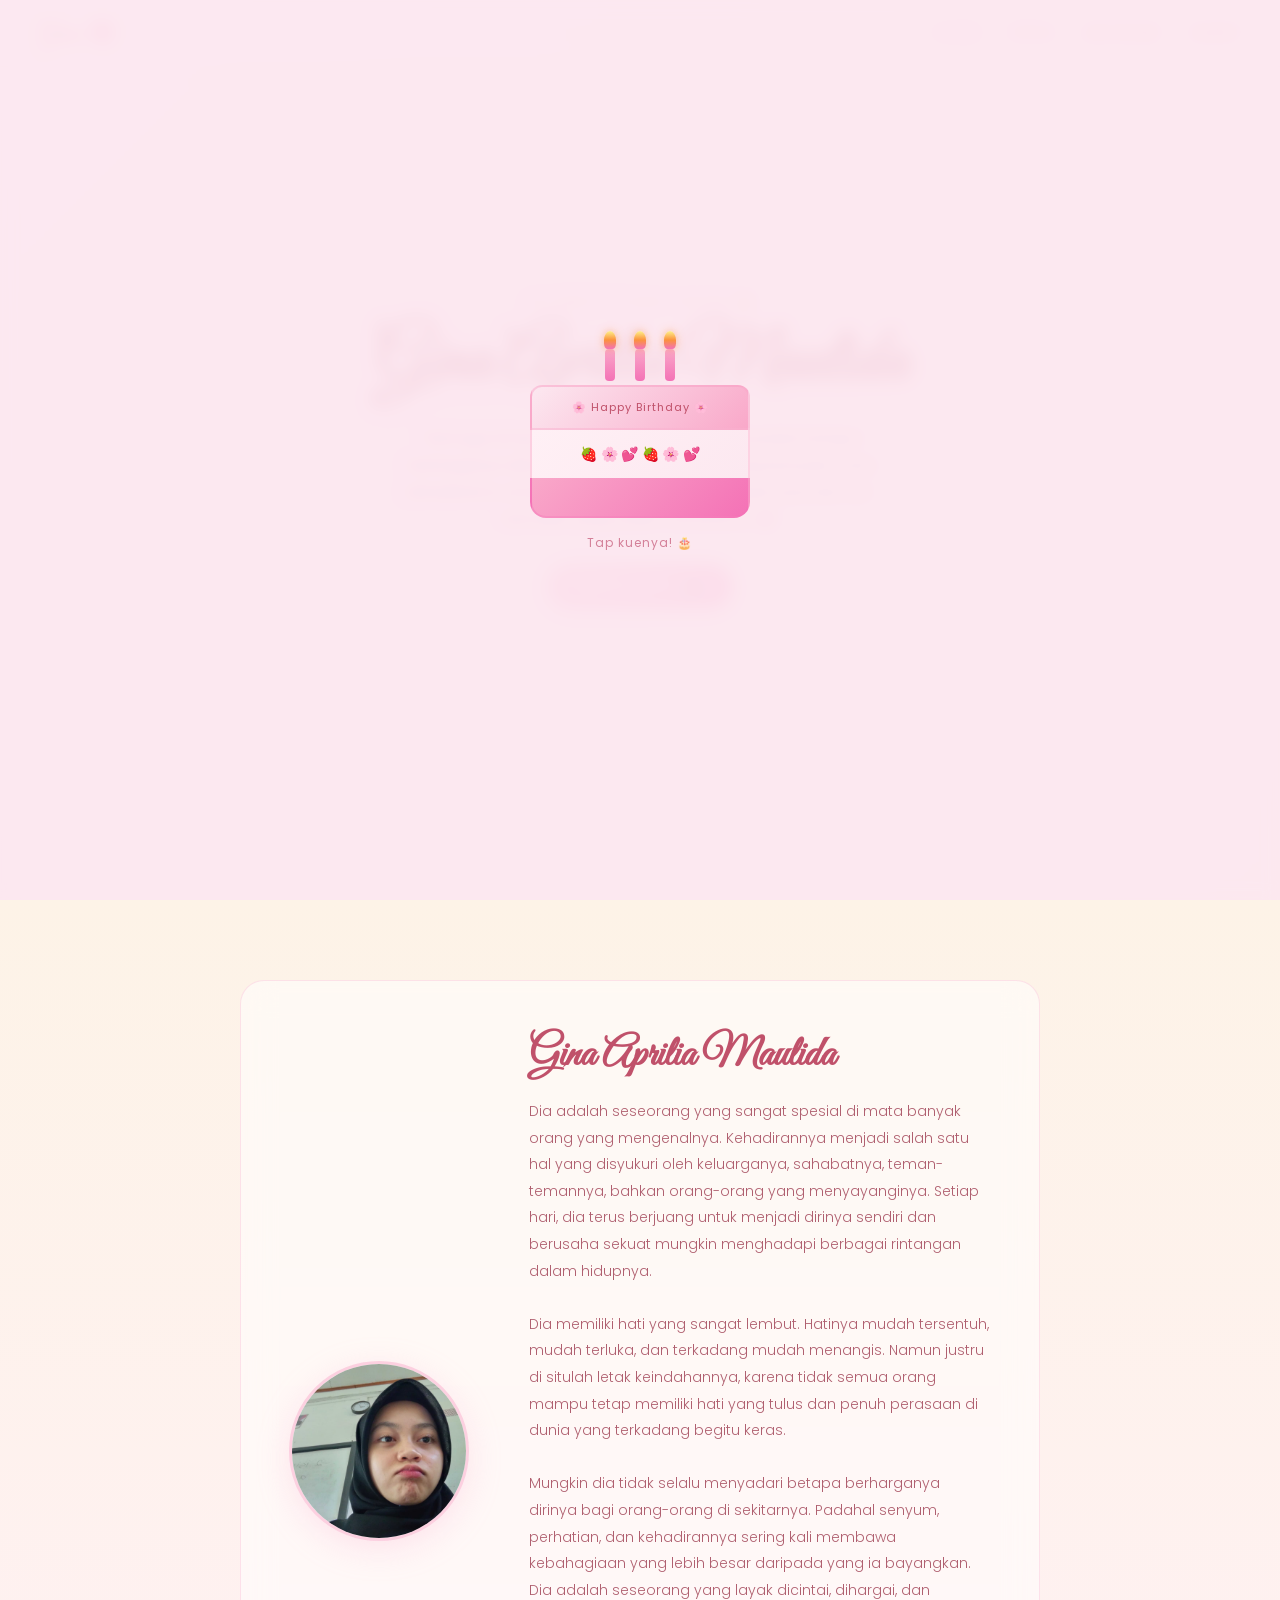
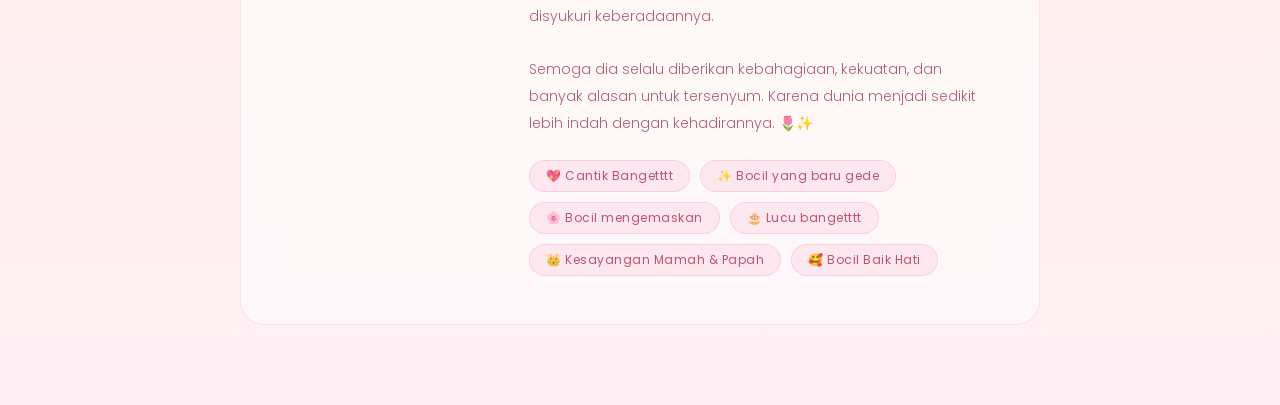
==== home.html @ c2be7301 "Add files via upload" ====
<!DOCTYPE html>
<html lang="id">
<head>
  <meta charset="UTF-8" />
  <meta name="viewport" content="width=device-width, initial-scale=1.0"/>
  <title>Selamat Ulang Tahun, Gina 🌸</title>
  <link rel="preconnect" href="https://fonts.googleapis.com">
  <link href="https://fonts.googleapis.com/css2?family=Great+Vibes&family=Poppins:wght@300;400;600&display=swap" rel="stylesheet">
  <link rel="stylesheet" href="css/style.css">
</head>
<body>

  <nav id="navbar">
    <div class="nav-logo">Gina 🌸</div>
    <ul class="nav-links">
      <li><a href="home.html" class="active">Home</a></li>
      <li><a href="pictures.html">Foto</a></li>
      <li><a href="memories.html">Life Road</a></li>
      <li><a href="letter.html">Surat</a></li>
    </ul>
  </nav>

  <div id="particles-bg"></div>

  <section id="hero">
    <div class="hero-content">
      <p class="hero-sub">Selamat Ulang Tahun 🎂</p>
      <h1 class="hero-name">Gina Aprilia Maulida</h1>
      <p class="hero-quote">
        "Semoga di hari yang istimewa ini, kamu menyadari betapa berharganya dirimu.
        Betapa banyak orang yang bersyukur atas kehadiranmu di dunia ini.
        Semoga hari ini menjadi awal dari hal-hal indah yang sudah menantimu. 🌸"
      </p>
      <a href="#about" class="hero-btn">Tentang Gina 🌷</a>
    </div>
  </section>

  <section id="about">
    <div class="about-card">
      <div class="about-photo">
        <img src="images/bete kayaknya.jpeg" alt="Gina" class="about-img" />
      </div>
      <div class="about-text">
        <h2 class="about-name">Gina Aprilia Maulida</h2>
        <p class="about-desc">
          Dia adalah seseorang yang sangat spesial di mata banyak orang yang mengenalnya. 
          Kehadirannya menjadi salah satu hal yang disyukuri oleh keluarganya, sahabatnya, 
          teman-temannya, bahkan orang-orang yang menyayanginya. Setiap hari, dia terus 
          berjuang untuk menjadi dirinya sendiri dan berusaha sekuat mungkin menghadapi 
          berbagai rintangan dalam hidupnya.
          <br><br>
          Dia memiliki hati yang sangat lembut. Hatinya mudah tersentuh, mudah terluka, 
          dan terkadang mudah menangis. Namun justru di situlah letak keindahannya, karena 
          tidak semua orang mampu tetap memiliki hati yang tulus dan penuh perasaan di dunia 
          yang terkadang begitu keras.
          <br><br>
          Mungkin dia tidak selalu menyadari betapa berharganya dirinya bagi orang-orang 
          di sekitarnya. Padahal senyum, perhatian, dan kehadirannya sering kali membawa 
          kebahagiaan yang lebih besar daripada yang ia bayangkan. Dia adalah seseorang yang 
          layak dicintai, dihargai, dan disyukuri keberadaannya.
          <br><br>
          Semoga dia selalu diberikan kebahagiaan, kekuatan, dan banyak alasan untuk 
          tersenyum. Karena dunia menjadi sedikit lebih indah dengan kehadirannya. 🌷✨
        </p>
        <div class="about-tags">
          <span class="tag">💖 Cantik Bangetttt</span>
          <span class="tag">✨ Bocil yang baru gede</span>
          <span class="tag">🌸 Bocil mengemaskan</span>
          <span class="tag">🎂 Lucu bangetttt</span>
          <span class="tag">👑 Kesayangan Mamah & Papah</span>
          <span class="tag">🥰 Bocil Baik Hati</span>
        </div>
      </div>
    </div>
  </section>

  <!-- Birthday Cake Explosion -->
  <div id="cake-overlay">
    <div id="cake-container">
      <div id="cake-wrap" onclick="explodeCake()">
        <div class="cake-candles">
          <div class="candle"><div class="flame"></div></div>
          <div class="candle"><div class="flame"></div></div>
          <div class="candle"><div class="flame"></div></div>
        </div>
        <div class="cake-body">
          <div class="cake-top">🌸 Happy Birthday 🌸</div>
          <div class="cake-middle"></div>
          <div class="cake-bottom"></div>
        </div>
        <p class="cake-hint">Tap kuenya! 🎂</p>
      </div>
      <div id="cake-message">
        <div class="boom-text">🎉 Happy Birthday!</div>
        <div class="boom-name">Gina Aprilia Maulida</div>
        <div class="boom-sub">Semoga semua harapan dan impianmu terwujud dan tercapai! 🌸💖</div>
        <button class="boom-btn" onclick="closeCakeOverlay()">Makasih! 💖</button>
      </div>
    </div>
    <div id="cake-confetti"></div>
  </div>

  <script src="js/main.js"></script>
</body>
</html>
---- css/style.css ----
* {
  margin: 0;
  padding: 0;
  box-sizing: border-box;
}

body {
  overflow-x: hidden;
}

#ls-wrap {
  width: 100vw;
  height: 100vh;
  background: linear-gradient(135deg, #fff0f5 0%, #fce8f0 40%, #fdf3e7 100%);
  position: relative;
  overflow: hidden;
  display: flex;
  align-items: center;
  justify-content: center;
  font-family: 'Poppins', sans-serif;
}

.ring {
  position: absolute;
  border-radius: 50%;
  border: 1px solid #f9a8c933;
  pointer-events: none;
  top: 50%;
  left: 50%;
  transform: translate(-50%, -50%);
  animation: ringPulse 4s ease-in-out infinite;
}
.ring-1 { width: 260px; height: 260px; animation-delay: 0s; }
.ring-2 { width: 340px; height: 340px; animation-delay: 1.2s; }
.ring-3 { width: 420px; height: 420px; animation-delay: 2.4s; }

@keyframes ringPulse {
  0%, 100% { transform: translate(-50%, -50%) scale(1); opacity: 0.5; }
  50%       { transform: translate(-50%, -50%) scale(1.08); opacity: 0.2; }
}

.particle {
  position: absolute;
  pointer-events: none;
  animation: floatUp linear infinite;
  opacity: 0;
}

@keyframes floatUp {
  0%   { transform: translateY(0) rotate(0deg) scale(0.6); opacity: 0; }
  15%  { opacity: 0.7; }
  85%  { opacity: 0.4; }
  100% { transform: translateY(-110vh) rotate(360deg) scale(1.1); opacity: 0; }
}

#heart-btn {
  position: relative;
  z-index: 10;
  background: none;
  border: none;
  cursor: pointer;
  display: flex;
  flex-direction: column;
  align-items: center;
  gap: 18px;
  padding: 0;
  animation: pulseGlow 2.4s ease-in-out infinite;
  transition: transform 0.2s;
}

#heart-btn:hover { transform: scale(1.07); }
#heart-btn:active { transform: scale(0.96); }

@keyframes pulseGlow {
  0%, 100% { filter: drop-shadow(0 0 18px #f9a8c9aa) drop-shadow(0 0 36px #f472b666); }
  50%       { filter: drop-shadow(0 0 32px #f9a8c9ee) drop-shadow(0 0 64px #f472b699); }
}

.heart-svg {
  width: 110px;
  height: 110px;
}

#btn-label {
  font-family: 'Great Vibes', cursive;
  font-size: 28px;
  color: #c0516a;
  letter-spacing: 1px;
  text-shadow: 0 2px 12px #f9a8c966;
  line-height: 1;
}

#sub-label {
  font-size: 12px;
  color: #d48099;
  letter-spacing: 2px;
  text-transform: uppercase;
  font-weight: 300;
  margin-top: -10px;
}

#name-tag {
  position: absolute;
  bottom: 32px;
  left: 50%;
  transform: translateX(-50%);
  font-family: 'Great Vibes', cursive;
  font-size: 20px;
  color: #c0516a99;
  letter-spacing: 1px;
  white-space: nowrap;
  pointer-events: none;
}

#explosion {
  position: absolute;
  top: 0; left: 0; right: 0; bottom: 0;
  pointer-events: none;
  z-index: 20;
  display: none;
}

.exp-particle {
  position: absolute;
  border-radius: 50%;
  transition: transform 0.8s ease-out, opacity 0.6s ease-out;
  opacity: 1;
}

#opened-msg {
  display: none;
  flex-direction: column;
  align-items: center;
  gap: 10px;
  z-index: 15;
  animation: fadeInUp 0.8s ease forwards;
  text-align: center;
  padding: 0 20px;
}

@keyframes fadeInUp {
  from { opacity: 0; transform: translateY(24px); }
  to   { opacity: 1; transform: translateY(0); }
}

.big-quote {
  font-family: 'Great Vibes', cursive;
  font-size: 38px;
  color: #c0516a;
  text-shadow: 0 2px 16px #f9a8c966;
  line-height: 1.4;
}

.small-note {
  font-size: 12px;
  color: #d48099;
  letter-spacing: 2px;
  text-transform: uppercase;
  font-weight: 300;
}

#next-btn {
  margin-top: 8px;
  padding: 12px 32px;
  background: linear-gradient(135deg, #f9a8c9, #f472b6);
  border: none;
  border-radius: 50px;
  color: #fff;
  font-family: 'Poppins', sans-serif;
  font-size: 14px;
  letter-spacing: 1px;
  cursor: pointer;
  box-shadow: 0 4px 18px #f472b655;
  transition: transform 0.2s, box-shadow 0.2s;
}

#next-btn:hover {
  transform: scale(1.05);
  box-shadow: 0 6px 24px #f472b677;
}

#navbar {
  position: fixed;
  top: 0;
  left: 0;
  right: 0;
  z-index: 100;
  display: flex;
  align-items: center;
  justify-content: space-between;
  padding: 16px 40px;
  background: rgba(255, 255, 255, 0.15);
  backdrop-filter: blur(12px);
  -webkit-backdrop-filter: blur(12px);
  border-bottom: 1px solid rgba(249, 168, 201, 0.2);
}

.nav-logo {
  font-family: 'Great Vibes', cursive;
  font-size: 26px;
  color: #c0516a;
}

.nav-links {
  list-style: none;
  display: flex;
  gap: 32px;
}

.nav-links a {
  text-decoration: none;
  font-size: 13px;
  font-family: 'Poppins', sans-serif;
  color: #c0516a;
  letter-spacing: 1.5px;
  text-transform: uppercase;
  font-weight: 400;
  transition: color 0.3s;
}

.nav-links a:hover,
.nav-links a.active {
  color: #f472b6;
}

#hero {
  width: 100vw;
  height: 100vh;
  background: linear-gradient(135deg, #fff0f5 0%, #fce8f0 40%, #fdf3e7 100%);
  display: flex;
  align-items: center;
  justify-content: center;
  position: relative;
  overflow: hidden;
}

.hero-content {
  text-align: center;
  z-index: 10;
  padding: 0 20px;
  animation: fadeInUp 1s ease forwards;
}

.hero-sub {
  font-family: 'Poppins', sans-serif;
  font-size: 13px;
  letter-spacing: 3px;
  text-transform: uppercase;
  color: #d48099;
  margin-bottom: 12px;
}

.hero-name {
  font-family: 'Great Vibes', cursive;
  font-size: 72px;
  color: #c0516a;
  text-shadow: 0 4px 20px #f9a8c966;
  line-height: 1.1;
  margin-bottom: 20px;
}

.hero-quote {
  font-family: 'Poppins', sans-serif;
  font-size: 15px;
  color: #b06070;
  font-weight: 300;
  line-height: 1.8;
  margin-bottom: 32px;
  max-width: 480px;
  margin-left: auto;
  margin-right: auto;
}

.hero-btn {
  display: inline-block;
  padding: 12px 32px;
  background: linear-gradient(135deg, #f9a8c9, #f472b6);
  border-radius: 50px;
  color: #fff;
  font-family: 'Poppins', sans-serif;
  font-size: 13px;
  letter-spacing: 1px;
  text-decoration: none;
  box-shadow: 0 4px 18px #f472b655;
  transition: transform 0.2s, box-shadow 0.2s;
}

.hero-btn:hover {
  transform: scale(1.05);
  box-shadow: 0 6px 24px #f472b677;
}

#about {
  min-height: 100vh;
  background: linear-gradient(180deg, #fdf3e7 0%, #fff0f5 100%);
  display: flex;
  align-items: center;
  justify-content: center;
  padding: 80px 20px;
}

.about-card {
  display: flex;
  align-items: center;
  gap: 60px;
  max-width: 800px;
  width: 100%;
  background: rgba(255, 255, 255, 0.5);
  backdrop-filter: blur(16px);
  -webkit-backdrop-filter: blur(16px);
  border: 1px solid rgba(249, 168, 201, 0.3);
  border-radius: 24px;
  padding: 48px;
  animation: fadeInUp 1s ease forwards;
}

.about-photo {
  flex-shrink: 0;
}

.about-img {
  width: 180px;
  height: 180px;
  border-radius: 50%;
  object-fit: cover;
  object-position: center top;
  border: 3px solid rgba(249, 168, 201, 0.5);
  box-shadow: 0 8px 32px #f9a8c944;
}

.about-name {
  font-family: 'Great Vibes', cursive;
  font-size: 42px;
  color: #c0516a;
  margin-bottom: 16px;
}

.about-desc {
  font-family: 'Poppins', sans-serif;
  font-size: 14px;
  color: #b06070;
  font-weight: 300;
  line-height: 1.9;
  margin-bottom: 24px;
}

.about-tags {
  display: flex;
  flex-wrap: wrap;
  gap: 10px;
}

.tag {
  padding: 6px 16px;
  background: rgba(249, 168, 201, 0.2);
  border: 1px solid rgba(249, 168, 201, 0.4);
  border-radius: 50px;
  font-size: 12px;
  font-family: 'Poppins', sans-serif;
  color: #c0516a;
  letter-spacing: 0.5px;
}

#pictures {
  min-height: 100vh;
  background: linear-gradient(135deg, #fff0f5 0%, #fce8f0 40%, #fdf3e7 100%);
  padding: 120px 40px 80px;
}

.section-header {
  text-align: center;
  margin-bottom: 48px;
}

.section-sub {
  font-family: 'Poppins', sans-serif;
  font-size: 12px;
  letter-spacing: 3px;
  text-transform: uppercase;
  color: #d48099;
  margin-bottom: 8px;
}

.section-title {
  font-family: 'Great Vibes', cursive;
  font-size: 52px;
  color: #c0516a;
  text-shadow: 0 4px 20px #f9a8c966;
  margin-bottom: 8px;
}

.section-desc {
  font-family: 'Poppins', sans-serif;
  font-size: 13px;
  color: #b06070;
  font-weight: 300;
}

.gallery-grid {
  display: grid;
  grid-template-columns: repeat(auto-fill, minmax(220px, 1fr));
  gap: 20px;
  max-width: 1200px;
  margin: 0 auto;
}

.photo-card {
  position: relative;
  border-radius: 16px;
  overflow: hidden;
  cursor: pointer;
  aspect-ratio: 1;
  background: #fce8f0;
  border: 1px solid rgba(249, 168, 201, 0.3);
  transition: transform 0.3s, box-shadow 0.3s;
}

.photo-card:hover {
  transform: translateY(-6px) scale(1.02);
  box-shadow: 0 16px 40px #f9a8c944;
}

.photo-card img {
  width: 100%;
  height: 100%;
  object-fit: cover;
  display: block;
  transition: transform 0.4s;
}

.photo-card:hover img {
  transform: scale(1.08);
}

.photo-overlay {
  position: absolute;
  bottom: 0;
  left: 0;
  right: 0;
  background: linear-gradient(transparent, rgba(192, 81, 106, 0.85));
  padding: 24px 12px 12px;
  transform: translateY(100%);
  transition: transform 0.3s;
}

.photo-card:hover .photo-overlay {
  transform: translateY(0);
}

.photo-overlay p {
  font-family: 'Poppins', sans-serif;
  font-size: 12px;
  color: #fff;
  text-align: center;
  font-weight: 400;
}

#lightbox {
  display: none;
  position: fixed;
  top: 0; left: 0; right: 0; bottom: 0;
  background: rgba(0, 0, 0, 0.85);
  z-index: 999;
  align-items: center;
  justify-content: center;
  cursor: pointer;
}

#lightbox.active {
  display: flex;
}

.lightbox-inner {
  position: relative;
  text-align: center;
  max-width: 80vw;
  max-height: 85vh;
}

#lightbox-img {
  max-width: 100%;
  max-height: 75vh;
  border-radius: 16px;
  object-fit: contain;
  box-shadow: 0 8px 40px rgba(0,0,0,0.5);
}

#lightbox-caption {
  font-family: 'Poppins', sans-serif;
  font-size: 14px;
  color: #fce8f0;
  margin-top: 12px;
  letter-spacing: 1px;
}

.lightbox-close {
  position: absolute;
  top: -16px;
  right: -16px;
  width: 36px;
  height: 36px;
  border-radius: 50%;
  background: #c0516a;
  border: none;
  color: #fff;
  font-size: 14px;
  cursor: pointer;
  display: flex;
  align-items: center;
  justify-content: center;
}

#memories {
  min-height: 100vh;
  background: linear-gradient(135deg, #fff0f5 0%, #fce8f0 40%, #fdf3e7 100%);
  padding: 120px 20px 80px;
}

.timeline {
  position: relative;
  max-width: 800px;
  margin: 0 auto;
  padding: 20px 0;
}

.timeline::before {
  content: '';
  position: absolute;
  left: 50%;
  top: 0;
  bottom: 0;
  width: 2px;
  background: linear-gradient(180deg, #f9a8c9, #f472b6, #f9a8c9);
  transform: translateX(-50%);
}

.timeline-item {
  position: relative;
  width: 45%;
  margin-bottom: 48px;
  animation: fadeInUp 0.8s ease forwards;
}

.timeline-item.left {
  left: 0;
  text-align: right;
}

.timeline-item.right {
  left: 55%;
  text-align: left;
}

.timeline-dot {
  position: absolute;
  top: 16px;
  width: 40px;
  height: 40px;
  border-radius: 50%;
  background: linear-gradient(135deg, #fce8f0, #f9a8c9);
  border: 2px solid rgba(249, 168, 201, 0.6);
  display: flex;
  align-items: center;
  justify-content: center;
  font-size: 18px;
  z-index: 10;
  box-shadow: 0 4px 12px #f9a8c944;
}

.timeline-item.left .timeline-dot {
  right: -22%;
}

.timeline-item.right .timeline-dot {
  left: -22%;
}

.timeline-card {
  background: rgba(255, 255, 255, 0.6);
  backdrop-filter: blur(12px);
  -webkit-backdrop-filter: blur(12px);
  border: 1px solid rgba(249, 168, 201, 0.3);
  border-radius: 16px;
  padding: 20px 24px;
  transition: transform 0.3s, box-shadow 0.3s;
}

.timeline-card:hover {
  transform: translateY(-4px);
  box-shadow: 0 12px 32px #f9a8c933;
}

.timeline-card.highlight {
  background: linear-gradient(135deg, rgba(249, 168, 201, 0.3), rgba(244, 114, 182, 0.2));
  border: 1px solid rgba(244, 114, 182, 0.4);
}

.timeline-date {
  font-family: 'Poppins', sans-serif;
  font-size: 11px;
  letter-spacing: 2px;
  text-transform: uppercase;
  color: #f472b6;
  margin-bottom: 6px;
}

.timeline-title {
  font-family: 'Great Vibes', cursive;
  font-size: 26px;
  color: #c0516a;
  margin-bottom: 8px;
}

.timeline-desc {
  font-family: 'Poppins', sans-serif;
  font-size: 13px;
  color: #b06070;
  font-weight: 300;
  line-height: 1.8;
}

/* ===================== */
/*      RESPONSIVE       */
/* ===================== */

@media (max-width: 768px) {
  #navbar { padding: 12px 20px; }
  .nav-links { gap: 16px; }
  .nav-links a { font-size: 11px; letter-spacing: 1px; }
  .nav-logo { font-size: 22px; }
  .hero-name { font-size: 48px; }
  .hero-quote { font-size: 13px; }
  .about-card {
    flex-direction: column;
    align-items: center;
    text-align: center;
    padding: 32px 24px;
    gap: 24px;
  }
  .about-tags { justify-content: center; }
  .about-name { font-size: 34px; }
  .gallery-grid { grid-template-columns: repeat(auto-fill, minmax(150px, 1fr)); gap: 12px; }
  #pictures { padding: 100px 16px 60px; }
  .timeline::before { left: 20px; }
  .timeline-item {
    width: 100%;
    left: 0 !important;
    text-align: left !important;
    padding-left: 56px;
  }
  .timeline-item.left .timeline-dot,
  .timeline-item.right .timeline-dot { left: 0; right: auto; }
  .section-title { font-size: 40px; }
  .big-quote { font-size: 28px; }
  #name-tag { font-size: 16px; }
}

@media (max-width: 480px) {
  .hero-name { font-size: 36px; }
  .hero-quote { font-size: 12px; }
  .nav-links { gap: 10px; }
  .nav-links a { font-size: 10px; }
  .gallery-grid { grid-template-columns: repeat(2, 1fr); gap: 10px; }
  .section-title { font-size: 32px; }
  .timeline-card { padding: 16px; }
  .timeline-title { font-size: 22px; }
}

/* ===================== */
/*    PAGE TRANSITION     */
/* ===================== */

#transition-overlay {
  position: fixed;
  top: 0; left: 0; right: 0; bottom: 0;
  background: linear-gradient(135deg, #fce8f0, #fff0f5);
  z-index: 9999;
  opacity: 1;
  transition: opacity 0.5s ease;
  pointer-events: none;
}

#transition-overlay.fade-out { opacity: 0; }
#transition-overlay.fade-in  { opacity: 1; }

/* ===================== */
/*      SAKURA           */
/* ===================== */

.sakura {
  position: absolute;
  pointer-events: none;
  animation: sakuraFall linear infinite;
  opacity: 0;
  top: -30px;
}

@keyframes sakuraFall {
  0%   { transform: translateY(0) rotate(0deg) translateX(0); opacity: 0; }
  10%  { opacity: 0.8; }
  90%  { opacity: 0.4; }
  100% { transform: translateY(110vh) rotate(360deg) translateX(80px); opacity: 0; }
}

/* ===================== */
/*    CAKE POPUP         */
/* ===================== */

#cake-popup {
  position: fixed;
  bottom: -300px;
  right: 32px;
  z-index: 500;
  background: rgba(255, 255, 255, 0.85);
  backdrop-filter: blur(16px);
  -webkit-backdrop-filter: blur(16px);
  border: 1px solid rgba(249, 168, 201, 0.4);
  border-radius: 24px;
  padding: 24px 28px;
  text-align: center;
  box-shadow: 0 8px 32px #f9a8c944;
  transition: bottom 0.6s cubic-bezier(0.34, 1.56, 0.64, 1);
  max-width: 220px;
}

#cake-popup.show { bottom: 32px; }

.cake-emoji {
  font-size: 52px;
  display: block;
  margin-bottom: 8px;
  animation: cakeBounce 1s ease-in-out infinite;
}

@keyframes cakeBounce {
  0%, 100% { transform: translateY(0); }
  50%       { transform: translateY(-8px); }
}

.cake-text {
  font-family: 'Great Vibes', cursive;
  font-size: 20px;
  color: #c0516a;
  display: block;
  margin-bottom: 4px;
}

.cake-sub {
  font-family: 'Poppins', sans-serif;
  font-size: 11px;
  color: #d48099;
  letter-spacing: 1px;
  display: block;
  margin-bottom: 12px;
}

.cake-close {
  background: linear-gradient(135deg, #f9a8c9, #f472b6);
  border: none;
  border-radius: 50px;
  color: #fff;
  font-family: 'Poppins', sans-serif;
  font-size: 11px;
  padding: 6px 16px;
  cursor: pointer;
  letter-spacing: 1px;
}

.cake-close:hover { opacity: 0.85; }

/* ===================== */
/*    CAKE EXPLOSION     */
/* ===================== */

#cake-overlay {
  position: fixed;
  top: 0; left: 0; right: 0; bottom: 0;
  background: rgba(252, 232, 240, 0.92);
  backdrop-filter: blur(8px);
  z-index: 9000;
  display: flex;
  align-items: center;
  justify-content: center;
  opacity: 0;
  transition: opacity 0.5s ease;
}

#cake-overlay.visible { opacity: 1; }

#cake-container {
  position: relative;
  text-align: center;
  z-index: 10;
}

#cake-wrap {
  cursor: pointer;
  transition: transform 0.2s;
  user-select: none;
}

#cake-wrap:hover  { transform: scale(1.05); }
#cake-wrap:active { transform: scale(0.95); }

.cake-candles {
  display: flex;
  justify-content: center;
  gap: 20px;
  margin-bottom: 4px;
}

.candle {
  width: 10px;
  height: 32px;
  background: linear-gradient(180deg, #f9a8c9, #f472b6);
  border-radius: 4px;
  position: relative;
  display: flex;
  justify-content: center;
}

.flame {
  position: absolute;
  top: -18px;
  width: 12px;
  height: 18px;
  background: linear-gradient(180deg, #fef08a, #fb923c, #f472b6);
  border-radius: 50% 50% 30% 30%;
  animation: flicker 0.5s ease-in-out infinite alternate;
  box-shadow: 0 0 8px #fb923c88;
}

@keyframes flicker {
  0%   { transform: scaleX(1) scaleY(1) rotate(-3deg); opacity: 0.9; }
  100% { transform: scaleX(0.85) scaleY(1.1) rotate(3deg); opacity: 1; }
}

.cake-body {
  width: 220px;
  margin: 0 auto;
}

.cake-top {
  background: linear-gradient(135deg, #fce8f0, #f9a8c9);
  border: 2px solid rgba(249, 168, 201, 0.5);
  border-radius: 12px 12px 0 0;
  padding: 12px 16px;
  font-family: 'Poppins', sans-serif;
  font-size: 11px;
  color: #c0516a;
  letter-spacing: 1px;
}

.cake-middle {
  background: linear-gradient(135deg, #fff0f5, #fce8f0);
  border-left: 2px solid rgba(249, 168, 201, 0.4);
  border-right: 2px solid rgba(249, 168, 201, 0.4);
  height: 48px;
  position: relative;
  overflow: hidden;
}

.cake-middle::after {
  content: '🍓 🌸 💕 🍓 🌸 💕';
  position: absolute;
  top: 50%;
  left: 50%;
  transform: translate(-50%, -50%);
  font-size: 14px;
  white-space: nowrap;
}

.cake-bottom {
  background: linear-gradient(135deg, #f9a8c9, #f472b6);
  border-radius: 0 0 16px 16px;
  height: 40px;
  border: 2px solid rgba(244, 114, 182, 0.4);
  border-top: none;
}

.cake-hint {
  font-family: 'Poppins', sans-serif;
  font-size: 12px;
  color: #d48099;
  margin-top: 16px;
  letter-spacing: 1px;
  animation: pulse 1.5s ease-in-out infinite;
}

@keyframes pulse {
  0%, 100% { opacity: 1; }
  50%       { opacity: 0.4; }
}

#cake-message {
  display: none;
  flex-direction: column;
  align-items: center;
  gap: 12px;
  animation: fadeInUp 0.6s ease forwards;
}

#cake-message.show { display: flex; }

.boom-text {
  font-family: 'Poppins', sans-serif;
  font-size: 18px;
  color: #d48099;
  letter-spacing: 2px;
  text-transform: uppercase;
}

.boom-name {
  font-family: 'Great Vibes', cursive;
  font-size: 56px;
  color: #c0516a;
  text-shadow: 0 4px 20px #f9a8c966;
  line-height: 1.1;
}

.boom-sub {
  font-family: 'Poppins', sans-serif;
  font-size: 14px;
  color: #b06070;
  font-weight: 300;
  max-width: 320px;
  line-height: 1.8;
  text-align: center;
}

.boom-btn {
  margin-top: 8px;
  padding: 12px 32px;
  background: linear-gradient(135deg, #f9a8c9, #f472b6);
  border: none;
  border-radius: 50px;
  color: #fff;
  font-family: 'Poppins', sans-serif;
  font-size: 14px;
  letter-spacing: 1px;
  cursor: pointer;
  box-shadow: 0 4px 18px #f472b655;
  transition: transform 0.2s;
}

.boom-btn:hover { transform: scale(1.05); }

/* ===================== */
/*       CONFETTI        */
/* ===================== */

#cake-confetti {
  position: fixed;
  top: 0;
  left: 0;
  width: 100vw;
  height: 100vh;
  pointer-events: none;
  z-index: 9500;
  overflow: visible;
}

.confetti-piece {
  position: absolute;
  border-radius: 3px;
  animation: confettiFall linear forwards;
  opacity: 1;
}

@keyframes confettiFall {
  0%   { transform: translateY(0) rotate(0deg); opacity: 1; }
  80%  { opacity: 1; }
  100% { transform: translateY(115vh) rotate(720deg); opacity: 0; }
}

/* ===================== */
/*       LETTER          */
/* ===================== */

#letter-section {
  min-height: 100vh;
  background: linear-gradient(135deg, #fff0f5 0%, #fce8f0 40%, #fdf3e7 100%);
  display: flex;
  align-items: center;
  justify-content: center;
  padding: 100px 20px 60px;
}

.letter-wrapper {
  max-width: 680px;
  width: 100%;
  display: flex;
  flex-direction: column;
  align-items: center;
  gap: 32px;
}

.letter-header {
  text-align: center;
}

/* Envelope */
.letter-envelope {
  width: 300px;
  height: 200px;
  position: relative;
  cursor: pointer;
  transition: transform 0.3s;
}

.letter-envelope:hover {
  transform: scale(1.04);
}

.envelope-flap {
  position: absolute;
  top: 0;
  left: 0;
  right: 0;
  height: 50%;
  background: linear-gradient(135deg, #f9a8c9, #f472b6);
  clip-path: polygon(0 0, 50% 60%, 100% 0);
  border-radius: 4px 4px 0 0;
  transform-origin: top;
  transition: transform 0.6s ease;
  z-index: 2;
}

.letter-envelope.opened .envelope-flap {
  transform: rotateX(180deg);
}

.envelope-body {
  position: absolute;
  bottom: 0;
  left: 0;
  right: 0;
  height: 100%;
  background: rgba(255, 255, 255, 0.7);
  border: 2px solid rgba(249, 168, 201, 0.5);
  border-radius: 8px;
  display: flex;
  flex-direction: column;
  align-items: center;
  justify-content: center;
  gap: 8px;
  backdrop-filter: blur(8px);
  box-shadow: 0 8px 32px #f9a8c944;
}

.envelope-heart {
  font-size: 48px;
  animation: cakeBounce 1.5s ease-in-out infinite;
}

.envelope-hint {
  font-family: 'Poppins', sans-serif;
  font-size: 12px;
  color: #d48099;
  letter-spacing: 1px;
  animation: pulse 1.5s ease-in-out infinite;
}

/* Letter card */
.letter-card {
  display: none;
  width: 100%;
  animation: fadeInUp 0.8s ease forwards;
}

.letter-card.visible {
  display: block;
}

.letter-paper {
  background: rgba(255, 255, 255, 0.75);
  backdrop-filter: blur(16px);
  -webkit-backdrop-filter: blur(16px);
  border: 1px solid rgba(249, 168, 201, 0.35);
  border-radius: 24px;
  padding: 48px 52px;
  box-shadow: 0 8px 40px #f9a8c933;
  position: relative;
}

.letter-paper::before {
  content: '';
  position: absolute;
  top: 0; left: 0; right: 0; bottom: 0;
  background: repeating-linear-gradient(
    transparent,
    transparent 31px,
    rgba(249, 168, 201, 0.12) 31px,
    rgba(249, 168, 201, 0.12) 32px
  );
  border-radius: 24px;
  pointer-events: none;
}

.letter-date {
  font-family: 'Poppins', sans-serif;
  font-size: 12px;
  color: #d48099;
  letter-spacing: 1px;
  text-align: right;
  margin-bottom: 24px;
}

.letter-salutation {
  font-family: 'Great Vibes', cursive;
  font-size: 28px;
  color: #c0516a;
  margin-bottom: 24px;
}

.letter-body {
  font-family: 'Poppins', sans-serif;
  font-size: 14px;
  color: #7a4050;
  font-weight: 300;
  line-height: 2;
  display: flex;
  flex-direction: column;
  gap: 16px;
}

.letter-closing {
  font-family: 'Poppins', sans-serif;
  font-size: 13px;
  color: #b06070;
  font-weight: 300;
  margin-top: 32px;
  text-align: right;
  line-height: 1.8;
}

.letter-sign {
  font-family: 'Great Vibes', cursive;
  font-size: 26px;
  color: #c0516a;
}

.letter-deco {
  text-align: center;
  margin-top: 24px;
  font-size: 18px;
  letter-spacing: 8px;
  opacity: 0.6;
}

@media (max-width: 600px) {
  .letter-paper {
    padding: 32px 24px;
  }
  .letter-envelope {
    width: 240px;
    height: 160px;
  }
}
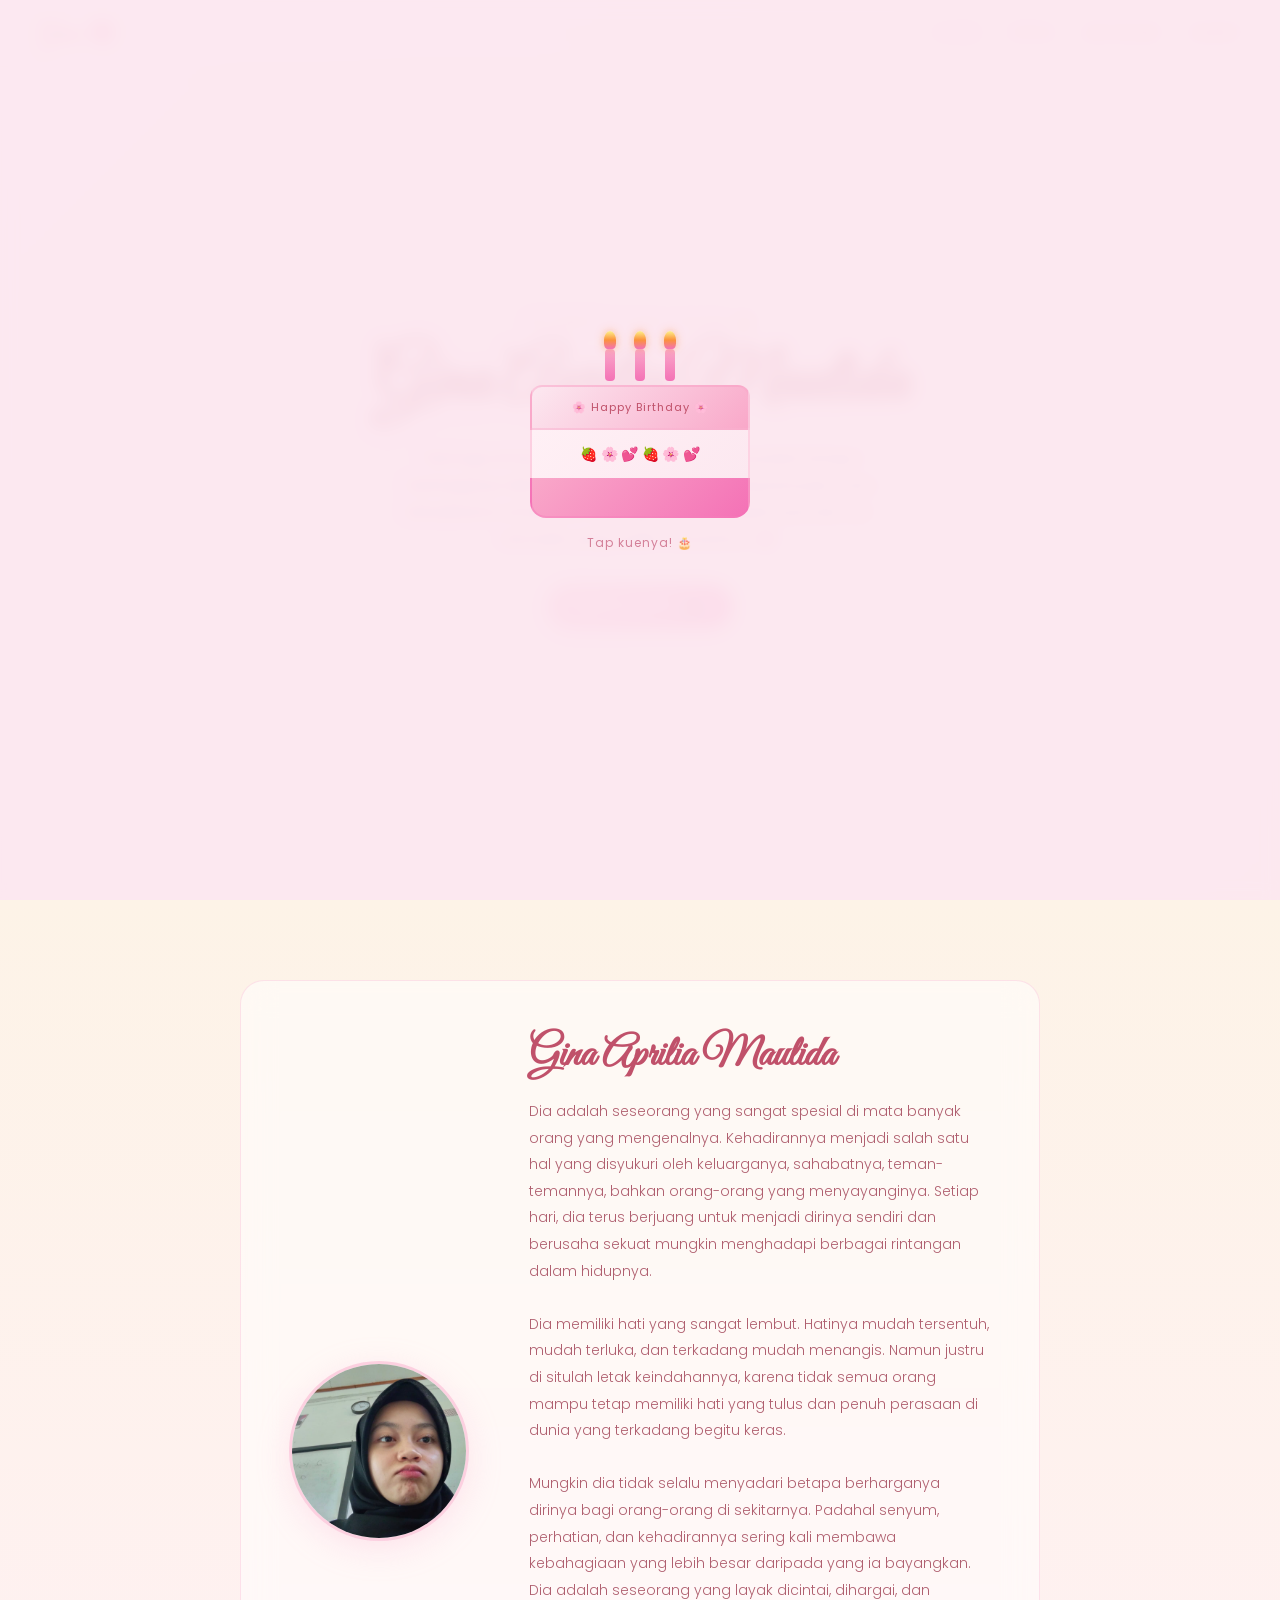
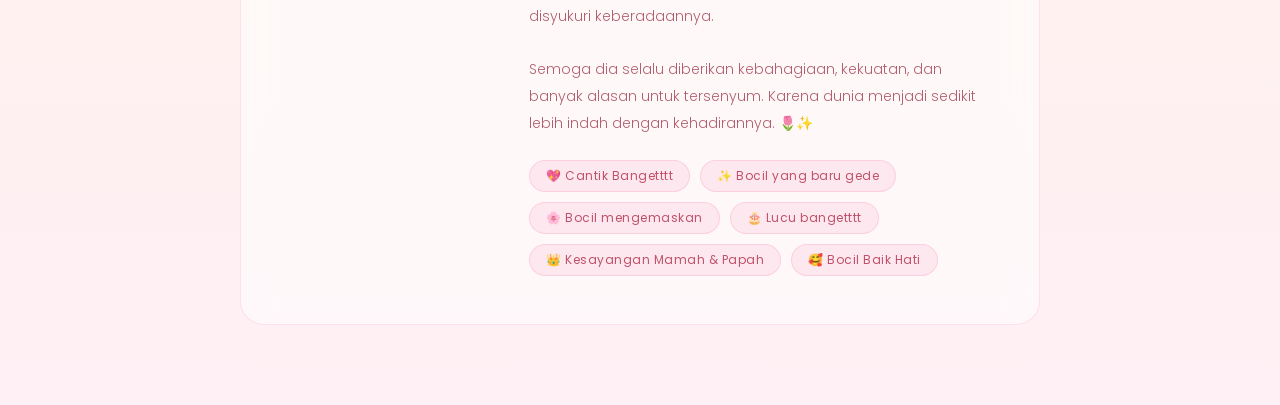
==== commit 0bed7bda: "Update home.html" ====
--- a/home.html
+++ b/home.html
@@ -102,4 +102,4 @@
 
   <script src="js/main.js"></script>
 </body>
-</html>+</html>
--- a/css/style.css
+++ b/css/style.css
@@ -6,7 +6,57 @@
 
 body {
   overflow-x: hidden;
-}
+  overscroll-behavior: none;
+}
+
+/* ===================== */
+/*    PARTICLES BG       */
+/* ===================== */
+
+#particles-bg {
+  position: fixed;
+  top: 0;
+  left: 0;
+  width: 100vw;
+  height: 100vh;
+  pointer-events: none;
+  z-index: 0;
+  overflow: visible;
+}
+
+.particle {
+  position: fixed;
+  pointer-events: none;
+  opacity: 0;
+  will-change: transform;
+  animation: floatUp linear forwards;
+}
+
+@keyframes floatUp {
+  0%   { transform: translateY(0) rotate(0deg) scale(0.6); opacity: 0; }
+  15%  { opacity: 0.7; }
+  85%  { opacity: 0.4; }
+  100% { transform: translateY(-100vh) rotate(360deg) scale(1.1); opacity: 0; }
+}
+
+.sakura {
+  position: fixed;
+  pointer-events: none;
+  opacity: 0;
+  will-change: transform;
+  animation: sakuraFall linear forwards;
+}
+
+@keyframes sakuraFall {
+  0%   { transform: translateY(-30px) rotate(0deg) translateX(0); opacity: 0; }
+  10%  { opacity: 0.8; }
+  90%  { opacity: 0.4; }
+  100% { transform: translateY(100vh) rotate(360deg) translateX(80px); opacity: 0; }
+}
+
+/* ===================== */
+/*    LANDING PAGE       */
+/* ===================== */
 
 #ls-wrap {
   width: 100vw;
@@ -18,6 +68,8 @@
   align-items: center;
   justify-content: center;
   font-family: 'Poppins', sans-serif;
+  isolation: isolate;
+  z-index: 1;
 }
 
 .ring {
@@ -39,20 +91,6 @@
   50%       { transform: translate(-50%, -50%) scale(1.08); opacity: 0.2; }
 }
 
-.particle {
-  position: absolute;
-  pointer-events: none;
-  animation: floatUp linear infinite;
-  opacity: 0;
-}
-
-@keyframes floatUp {
-  0%   { transform: translateY(0) rotate(0deg) scale(0.6); opacity: 0; }
-  15%  { opacity: 0.7; }
-  85%  { opacity: 0.4; }
-  100% { transform: translateY(-110vh) rotate(360deg) scale(1.1); opacity: 0; }
-}
-
 #heart-btn {
   position: relative;
   z-index: 10;
@@ -76,10 +114,7 @@
   50%       { filter: drop-shadow(0 0 32px #f9a8c9ee) drop-shadow(0 0 64px #f472b699); }
 }
 
-.heart-svg {
-  width: 110px;
-  height: 110px;
-}
+.heart-svg { width: 110px; height: 110px; }
 
 #btn-label {
   font-family: 'Great Vibes', cursive;
@@ -179,6 +214,10 @@
   box-shadow: 0 6px 24px #f472b677;
 }
 
+/* ===================== */
+/*       NAVBAR          */
+/* ===================== */
+
 #navbar {
   position: fixed;
   top: 0;
@@ -219,19 +258,23 @@
 }
 
 .nav-links a:hover,
-.nav-links a.active {
-  color: #f472b6;
-}
+.nav-links a.active { color: #f472b6; }
+
+/* ===================== */
+/*        HERO           */
+/* ===================== */
 
 #hero {
   width: 100vw;
-  height: 100vh;
+  min-height: 100vh;
   background: linear-gradient(135deg, #fff0f5 0%, #fce8f0 40%, #fdf3e7 100%);
   display: flex;
   align-items: center;
   justify-content: center;
   position: relative;
-  overflow: hidden;
+  z-index: 1;
+  isolation: isolate;
+  padding: 100px 20px 60px;
 }
 
 .hero-content {
@@ -290,6 +333,10 @@
   box-shadow: 0 6px 24px #f472b677;
 }
 
+/* ===================== */
+/*        ABOUT          */
+/* ===================== */
+
 #about {
   min-height: 100vh;
   background: linear-gradient(180deg, #fdf3e7 0%, #fff0f5 100%);
@@ -297,6 +344,9 @@
   align-items: center;
   justify-content: center;
   padding: 80px 20px;
+  position: relative;
+  z-index: 1;
+  isolation: isolate;
 }
 
 .about-card {
@@ -314,9 +364,7 @@
   animation: fadeInUp 1s ease forwards;
 }
 
-.about-photo {
-  flex-shrink: 0;
-}
+.about-photo { flex-shrink: 0; }
 
 .about-img {
   width: 180px;
@@ -361,10 +409,17 @@
   letter-spacing: 0.5px;
 }
 
+/* ===================== */
+/*       PICTURES        */
+/* ===================== */
+
 #pictures {
   min-height: 100vh;
   background: linear-gradient(135deg, #fff0f5 0%, #fce8f0 40%, #fdf3e7 100%);
   padding: 120px 40px 80px;
+  position: relative;
+  z-index: 1;
+  isolation: isolate;
 }
 
 .section-header {
@@ -428,24 +483,18 @@
   transition: transform 0.4s;
 }
 
-.photo-card:hover img {
-  transform: scale(1.08);
-}
+.photo-card:hover img { transform: scale(1.08); }
 
 .photo-overlay {
   position: absolute;
-  bottom: 0;
-  left: 0;
-  right: 0;
+  bottom: 0; left: 0; right: 0;
   background: linear-gradient(transparent, rgba(192, 81, 106, 0.85));
   padding: 24px 12px 12px;
   transform: translateY(100%);
   transition: transform 0.3s;
 }
 
-.photo-card:hover .photo-overlay {
-  transform: translateY(0);
-}
+.photo-card:hover .photo-overlay { transform: translateY(0); }
 
 .photo-overlay p {
   font-family: 'Poppins', sans-serif;
@@ -466,9 +515,7 @@
   cursor: pointer;
 }
 
-#lightbox.active {
-  display: flex;
-}
+#lightbox.active { display: flex; }
 
 .lightbox-inner {
   position: relative;
@@ -495,10 +542,8 @@
 
 .lightbox-close {
   position: absolute;
-  top: -16px;
-  right: -16px;
-  width: 36px;
-  height: 36px;
+  top: -16px; right: -16px;
+  width: 36px; height: 36px;
   border-radius: 50%;
   background: #c0516a;
   border: none;
@@ -510,10 +555,17 @@
   justify-content: center;
 }
 
+/* ===================== */
+/*       MEMORIES        */
+/* ===================== */
+
 #memories {
   min-height: 100vh;
   background: linear-gradient(135deg, #fff0f5 0%, #fce8f0 40%, #fdf3e7 100%);
   padding: 120px 20px 80px;
+  position: relative;
+  z-index: 1;
+  isolation: isolate;
 }
 
 .timeline {
@@ -527,8 +579,7 @@
   content: '';
   position: absolute;
   left: 50%;
-  top: 0;
-  bottom: 0;
+  top: 0; bottom: 0;
   width: 2px;
   background: linear-gradient(180deg, #f9a8c9, #f472b6, #f9a8c9);
   transform: translateX(-50%);
@@ -541,21 +592,13 @@
   animation: fadeInUp 0.8s ease forwards;
 }
 
-.timeline-item.left {
-  left: 0;
-  text-align: right;
-}
-
-.timeline-item.right {
-  left: 55%;
-  text-align: left;
-}
+.timeline-item.left { left: 0; text-align: right; }
+.timeline-item.right { left: 55%; text-align: left; }
 
 .timeline-dot {
   position: absolute;
   top: 16px;
-  width: 40px;
-  height: 40px;
+  width: 40px; height: 40px;
   border-radius: 50%;
   background: linear-gradient(135deg, #fce8f0, #f9a8c9);
   border: 2px solid rgba(249, 168, 201, 0.6);
@@ -567,13 +610,8 @@
   box-shadow: 0 4px 12px #f9a8c944;
 }
 
-.timeline-item.left .timeline-dot {
-  right: -22%;
-}
-
-.timeline-item.right .timeline-dot {
-  left: -22%;
-}
+.timeline-item.left .timeline-dot  { right: -22%; }
+.timeline-item.right .timeline-dot { left: -22%; }
 
 .timeline-card {
   background: rgba(255, 255, 255, 0.6);
@@ -620,54 +658,171 @@
 }
 
 /* ===================== */
-/*      RESPONSIVE       */
-/* ===================== */
-
-@media (max-width: 768px) {
-  #navbar { padding: 12px 20px; }
-  .nav-links { gap: 16px; }
-  .nav-links a { font-size: 11px; letter-spacing: 1px; }
-  .nav-logo { font-size: 22px; }
-  .hero-name { font-size: 48px; }
-  .hero-quote { font-size: 13px; }
-  .about-card {
-    flex-direction: column;
-    align-items: center;
-    text-align: center;
-    padding: 32px 24px;
-    gap: 24px;
-  }
-  .about-tags { justify-content: center; }
-  .about-name { font-size: 34px; }
-  .gallery-grid { grid-template-columns: repeat(auto-fill, minmax(150px, 1fr)); gap: 12px; }
-  #pictures { padding: 100px 16px 60px; }
-  .timeline::before { left: 20px; }
-  .timeline-item {
-    width: 100%;
-    left: 0 !important;
-    text-align: left !important;
-    padding-left: 56px;
-  }
-  .timeline-item.left .timeline-dot,
-  .timeline-item.right .timeline-dot { left: 0; right: auto; }
-  .section-title { font-size: 40px; }
-  .big-quote { font-size: 28px; }
-  #name-tag { font-size: 16px; }
-}
-
-@media (max-width: 480px) {
-  .hero-name { font-size: 36px; }
-  .hero-quote { font-size: 12px; }
-  .nav-links { gap: 10px; }
-  .nav-links a { font-size: 10px; }
-  .gallery-grid { grid-template-columns: repeat(2, 1fr); gap: 10px; }
-  .section-title { font-size: 32px; }
-  .timeline-card { padding: 16px; }
-  .timeline-title { font-size: 22px; }
-}
-
-/* ===================== */
-/*    PAGE TRANSITION     */
+/*       LETTER          */
+/* ===================== */
+
+#letter-section {
+  min-height: 100vh;
+  background: linear-gradient(135deg, #fff0f5 0%, #fce8f0 40%, #fdf3e7 100%);
+  display: flex;
+  align-items: center;
+  justify-content: center;
+  padding: 100px 20px 60px;
+  position: relative;
+  z-index: 1;
+  isolation: isolate;
+}
+
+.letter-wrapper {
+  max-width: 680px;
+  width: 100%;
+  display: flex;
+  flex-direction: column;
+  align-items: center;
+  gap: 32px;
+}
+
+.letter-header { text-align: center; }
+
+.letter-envelope {
+  width: 300px;
+  height: 200px;
+  position: relative;
+  cursor: pointer;
+  transition: transform 0.3s;
+}
+
+.letter-envelope:hover { transform: scale(1.04); }
+
+.envelope-flap {
+  position: absolute;
+  top: 0; left: 0; right: 0;
+  height: 50%;
+  background: linear-gradient(135deg, #f9a8c9, #f472b6);
+  clip-path: polygon(0 0, 50% 60%, 100% 0);
+  border-radius: 4px 4px 0 0;
+  transform-origin: top;
+  transition: transform 0.6s ease;
+  z-index: 2;
+}
+
+.letter-envelope.opened .envelope-flap { transform: rotateX(180deg); }
+
+.envelope-body {
+  position: absolute;
+  bottom: 0; left: 0; right: 0;
+  height: 100%;
+  background: rgba(255, 255, 255, 0.7);
+  border: 2px solid rgba(249, 168, 201, 0.5);
+  border-radius: 8px;
+  display: flex;
+  flex-direction: column;
+  align-items: center;
+  justify-content: center;
+  gap: 8px;
+  backdrop-filter: blur(8px);
+  box-shadow: 0 8px 32px #f9a8c944;
+}
+
+.envelope-heart {
+  font-size: 48px;
+  animation: cakeBounce 1.5s ease-in-out infinite;
+}
+
+.envelope-hint {
+  font-family: 'Poppins', sans-serif;
+  font-size: 12px;
+  color: #d48099;
+  letter-spacing: 1px;
+  animation: pulse 1.5s ease-in-out infinite;
+}
+
+.letter-card {
+  display: none;
+  width: 100%;
+  animation: fadeInUp 0.8s ease forwards;
+}
+
+.letter-card.visible { display: block; }
+
+.letter-paper {
+  background: rgba(255, 255, 255, 0.75);
+  backdrop-filter: blur(16px);
+  -webkit-backdrop-filter: blur(16px);
+  border: 1px solid rgba(249, 168, 201, 0.35);
+  border-radius: 24px;
+  padding: 48px 52px;
+  box-shadow: 0 8px 40px #f9a8c933;
+  position: relative;
+}
+
+.letter-paper::before {
+  content: '';
+  position: absolute;
+  top: 0; left: 0; right: 0; bottom: 0;
+  background: repeating-linear-gradient(
+    transparent,
+    transparent 31px,
+    rgba(249, 168, 201, 0.12) 31px,
+    rgba(249, 168, 201, 0.12) 32px
+  );
+  border-radius: 24px;
+  pointer-events: none;
+}
+
+.letter-date {
+  font-family: 'Poppins', sans-serif;
+  font-size: 12px;
+  color: #d48099;
+  letter-spacing: 1px;
+  text-align: right;
+  margin-bottom: 24px;
+}
+
+.letter-salutation {
+  font-family: 'Great Vibes', cursive;
+  font-size: 28px;
+  color: #c0516a;
+  margin-bottom: 24px;
+}
+
+.letter-body {
+  font-family: 'Poppins', sans-serif;
+  font-size: 14px;
+  color: #7a4050;
+  font-weight: 300;
+  line-height: 2;
+  display: flex;
+  flex-direction: column;
+  gap: 16px;
+}
+
+.letter-closing {
+  font-family: 'Poppins', sans-serif;
+  font-size: 13px;
+  color: #b06070;
+  font-weight: 300;
+  margin-top: 32px;
+  text-align: right;
+  line-height: 1.8;
+}
+
+.letter-sign {
+  font-family: 'Great Vibes', cursive;
+  font-size: 26px;
+  color: #c0516a;
+}
+
+.letter-deco {
+  text-align: center;
+  margin-top: 24px;
+  font-size: 18px;
+  letter-spacing: 8px;
+  opacity: 0.6;
+}
+
+/* ===================== */
+/*    PAGE TRANSITION    */
 /* ===================== */
 
 #transition-overlay {
@@ -682,25 +837,6 @@
 
 #transition-overlay.fade-out { opacity: 0; }
 #transition-overlay.fade-in  { opacity: 1; }
-
-/* ===================== */
-/*      SAKURA           */
-/* ===================== */
-
-.sakura {
-  position: absolute;
-  pointer-events: none;
-  animation: sakuraFall linear infinite;
-  opacity: 0;
-  top: -30px;
-}
-
-@keyframes sakuraFall {
-  0%   { transform: translateY(0) rotate(0deg) translateX(0); opacity: 0; }
-  10%  { opacity: 0.8; }
-  90%  { opacity: 0.4; }
-  100% { transform: translateY(110vh) rotate(360deg) translateX(80px); opacity: 0; }
-}
 
 /* ===================== */
 /*    CAKE POPUP         */
@@ -810,8 +946,7 @@
 }
 
 .candle {
-  width: 10px;
-  height: 32px;
+  width: 10px; height: 32px;
   background: linear-gradient(180deg, #f9a8c9, #f472b6);
   border-radius: 4px;
   position: relative;
@@ -822,8 +957,7 @@
 .flame {
   position: absolute;
   top: -18px;
-  width: 12px;
-  height: 18px;
+  width: 12px; height: 18px;
   background: linear-gradient(180deg, #fef08a, #fb923c, #f472b6);
   border-radius: 50% 50% 30% 30%;
   animation: flicker 0.5s ease-in-out infinite alternate;
@@ -835,10 +969,7 @@
   100% { transform: scaleX(0.85) scaleY(1.1) rotate(3deg); opacity: 1; }
 }
 
-.cake-body {
-  width: 220px;
-  margin: 0 auto;
-}
+.cake-body { width: 220px; margin: 0 auto; }
 
 .cake-top {
   background: linear-gradient(135deg, #fce8f0, #f9a8c9);
@@ -863,8 +994,7 @@
 .cake-middle::after {
   content: '🍓 🌸 💕 🍓 🌸 💕';
   position: absolute;
-  top: 50%;
-  left: 50%;
+  top: 50%; left: 50%;
   transform: translate(-50%, -50%);
   font-size: 14px;
   white-space: nowrap;
@@ -951,8 +1081,7 @@
 
 #cake-confetti {
   position: fixed;
-  top: 0;
-  left: 0;
+  top: 0; left: 0;
   width: 100vw;
   height: 100vh;
   pointer-events: none;
@@ -974,186 +1103,59 @@
 }
 
 /* ===================== */
-/*       LETTER          */
-/* ===================== */
-
-#letter-section {
-  min-height: 100vh;
-  background: linear-gradient(135deg, #fff0f5 0%, #fce8f0 40%, #fdf3e7 100%);
-  display: flex;
-  align-items: center;
-  justify-content: center;
-  padding: 100px 20px 60px;
-}
-
-.letter-wrapper {
-  max-width: 680px;
-  width: 100%;
-  display: flex;
-  flex-direction: column;
-  align-items: center;
-  gap: 32px;
-}
-
-.letter-header {
-  text-align: center;
-}
-
-/* Envelope */
-.letter-envelope {
-  width: 300px;
-  height: 200px;
-  position: relative;
-  cursor: pointer;
-  transition: transform 0.3s;
-}
-
-.letter-envelope:hover {
-  transform: scale(1.04);
-}
-
-.envelope-flap {
-  position: absolute;
-  top: 0;
-  left: 0;
-  right: 0;
-  height: 50%;
-  background: linear-gradient(135deg, #f9a8c9, #f472b6);
-  clip-path: polygon(0 0, 50% 60%, 100% 0);
-  border-radius: 4px 4px 0 0;
-  transform-origin: top;
-  transition: transform 0.6s ease;
-  z-index: 2;
-}
-
-.letter-envelope.opened .envelope-flap {
-  transform: rotateX(180deg);
-}
-
-.envelope-body {
-  position: absolute;
-  bottom: 0;
-  left: 0;
-  right: 0;
-  height: 100%;
-  background: rgba(255, 255, 255, 0.7);
-  border: 2px solid rgba(249, 168, 201, 0.5);
-  border-radius: 8px;
-  display: flex;
-  flex-direction: column;
-  align-items: center;
-  justify-content: center;
-  gap: 8px;
-  backdrop-filter: blur(8px);
-  box-shadow: 0 8px 32px #f9a8c944;
-}
-
-.envelope-heart {
-  font-size: 48px;
-  animation: cakeBounce 1.5s ease-in-out infinite;
-}
-
-.envelope-hint {
-  font-family: 'Poppins', sans-serif;
-  font-size: 12px;
-  color: #d48099;
-  letter-spacing: 1px;
-  animation: pulse 1.5s ease-in-out infinite;
-}
-
-/* Letter card */
-.letter-card {
-  display: none;
-  width: 100%;
-  animation: fadeInUp 0.8s ease forwards;
-}
-
-.letter-card.visible {
-  display: block;
-}
-
-.letter-paper {
-  background: rgba(255, 255, 255, 0.75);
-  backdrop-filter: blur(16px);
-  -webkit-backdrop-filter: blur(16px);
-  border: 1px solid rgba(249, 168, 201, 0.35);
-  border-radius: 24px;
-  padding: 48px 52px;
-  box-shadow: 0 8px 40px #f9a8c933;
-  position: relative;
-}
-
-.letter-paper::before {
-  content: '';
-  position: absolute;
-  top: 0; left: 0; right: 0; bottom: 0;
-  background: repeating-linear-gradient(
-    transparent,
-    transparent 31px,
-    rgba(249, 168, 201, 0.12) 31px,
-    rgba(249, 168, 201, 0.12) 32px
-  );
-  border-radius: 24px;
-  pointer-events: none;
-}
-
-.letter-date {
-  font-family: 'Poppins', sans-serif;
-  font-size: 12px;
-  color: #d48099;
-  letter-spacing: 1px;
-  text-align: right;
-  margin-bottom: 24px;
-}
-
-.letter-salutation {
-  font-family: 'Great Vibes', cursive;
-  font-size: 28px;
-  color: #c0516a;
-  margin-bottom: 24px;
-}
-
-.letter-body {
-  font-family: 'Poppins', sans-serif;
-  font-size: 14px;
-  color: #7a4050;
-  font-weight: 300;
-  line-height: 2;
-  display: flex;
-  flex-direction: column;
-  gap: 16px;
-}
-
-.letter-closing {
-  font-family: 'Poppins', sans-serif;
-  font-size: 13px;
-  color: #b06070;
-  font-weight: 300;
-  margin-top: 32px;
-  text-align: right;
-  line-height: 1.8;
-}
-
-.letter-sign {
-  font-family: 'Great Vibes', cursive;
-  font-size: 26px;
-  color: #c0516a;
-}
-
-.letter-deco {
-  text-align: center;
-  margin-top: 24px;
-  font-size: 18px;
-  letter-spacing: 8px;
-  opacity: 0.6;
-}
-
-@media (max-width: 600px) {
-  .letter-paper {
+/*      RESPONSIVE       */
+/* ===================== */
+
+@media (max-width: 768px) {
+  #navbar { padding: 12px 20px; }
+  .nav-links { gap: 16px; }
+  .nav-links a { font-size: 11px; letter-spacing: 1px; }
+  .nav-logo { font-size: 22px; }
+
+  .hero-name { font-size: 42px; }
+  .hero-quote { font-size: 13px; }
+
+  .about-card {
+    flex-direction: column;
+    align-items: center;
+    text-align: center;
     padding: 32px 24px;
+    gap: 24px;
   }
-  .letter-envelope {
-    width: 240px;
-    height: 160px;
+  .about-tags { justify-content: center; }
+  .about-name { font-size: 34px; }
+
+  .gallery-grid { grid-template-columns: repeat(auto-fill, minmax(150px, 1fr)); gap: 12px; }
+  #pictures { padding: 100px 16px 60px; }
+
+  .timeline::before { left: 20px; }
+  .timeline-item {
+    width: 100%;
+    left: 0 !important;
+    text-align: left !important;
+    padding-left: 56px;
   }
-}+  .timeline-item.left .timeline-dot,
+  .timeline-item.right .timeline-dot { left: 0; right: auto; }
+
+  .section-title { font-size: 40px; }
+  .big-quote { font-size: 28px; }
+  #name-tag { font-size: 16px; }
+
+  .letter-envelope { width: 240px; height: 160px; }
+  .letter-paper { padding: 32px 24px; }
+  .boom-name { font-size: 40px; }
+}
+
+@media (max-width: 480px) {
+  .hero-name { font-size: 32px; }
+  .hero-quote { font-size: 12px; }
+  .nav-links { gap: 10px; }
+  .nav-links a { font-size: 10px; }
+  .gallery-grid { grid-template-columns: repeat(2, 1fr); gap: 10px; }
+  .section-title { font-size: 32px; }
+  .timeline-card { padding: 16px; }
+  .timeline-title { font-size: 22px; }
+  #btn-label { font-size: 20px; }
+  .big-quote { font-size: 24px; }
+}
